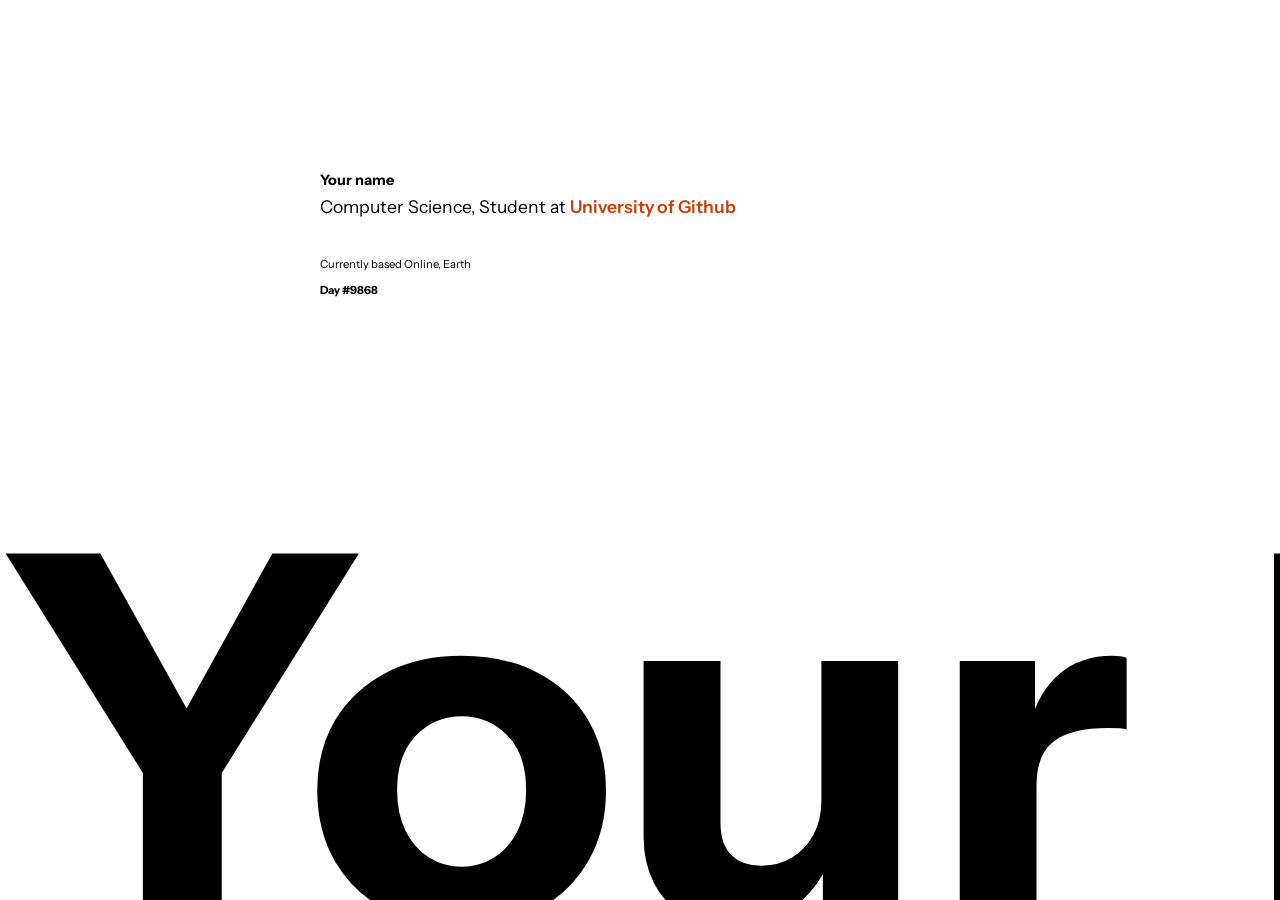
==== bouncing-portfolio/Index.html @ ccb4ac99 "First directory" ====
<html>
    <head>
        <title>Your name</title>

        <link rel="icon" href="titleIcon" type="image/x-icon">
        <link rel="stylesheet" type="text/css" href="style.css">
    </head>

    <body onload="init()">
        <section class="about">
            <h2>Your name</h2>
            <h3>Computer Science, Student at <a href=https://github.com/MurrayBuchanan>University of Github</a></h3>

            <p class="caption">Currently based Online, Earth</p>
            <p id="earth_time" class="overline">55.8617&deg; N, -4.2583&deg; E</p>
        </section>

        <div class="bounce">
            <h1>Your <b>Name</b></h1>
        </div>

        <script>
            // Edit these three numbers (month: 1 = January … 12 = December)
            const day = 1;
            const month = 12;
            const year = 1999;

            const MS_PER_DAY = 1000 * 60 * 60 * 24;

            function daysSinceBirth() {
                const today = new Date();
                const dob = new Date(year, month - 1, day);
                return Math.ceil((today - dob) / MS_PER_DAY);
            }

            function init() {
                document.getElementById('earth_time').innerHTML = "Day #" + daysSinceBirth();
            }
        </script>
    </body>
</html>
---- bouncing-portfolio/style.css ----
@import url('https://fonts.googleapis.com/css2?family=Instrument+Sans:ital,wght@0,400..700;1,400..700&display=swap');

html, body {
    margin: 0;
    padding: 0;
    width: 100vw;
    height: 100vh;
    overflow: hidden;
    font-family: "Instrument Sans", system-ui, sans-serif;
}

.bounce {
    position: fixed;
    inset: 0;
    display: flex;
    align-items: flex-end;
    justify-content: flex-start;
    overflow: hidden;
    pointer-events: none;
    color: black;
    z-index: 0;
}
h1 b {
    font-weight: 400;
}
.bounce h1 {
    pointer-events: none;
    font-weight: 700;
    white-space: nowrap;
    margin: 0;
    padding: 0;
    font-size: 40vw;
    line-height: 0.72;
    text-align: center;
    --bounce-y: 1.8vw; /* Nudge down so the painted letters meet the viewport edge */
    transform: translateX(0%) translateY(var(--bounce-y));
    animation: bounce 8s linear infinite alternate; /* Set the speed of the animation */
}

@keyframes bounce {
    0% {
        transform: translateX(10vw) translateY(var(--bounce-y)); /* Starting position of the text */
    }
    100% {
        transform: translateX(-110vw) translateY(var(--bounce-y)); /* Ending position of the text */
    }
}

section.about {
    position: relative;
    z-index: 1;
    width: 50vw;
    margin-top: 20vh;
    margin-left: auto;
    margin-right: auto;
}

h2 {
    font-size: 0.9em;
    line-height: 0em;
    font-weight: 700;
}
h3 {
    line-height: 1em;
    font-size: 1.1em;
    margin-bottom: 2.4em;
    font-weight: 400;
}
p.caption {
    font-size: 0.7em;
    font-weight: normal;
}
p.overline {
    font-size: 0.7em;
    font-weight: 700;
}

a, a:visited, a:active {
    text-decoration: none;
    color: black;
    font-weight: 600;
}

a:hover, a:link {
    color: #c2410c;
}

a:hover {
    text-decoration: underline;
}
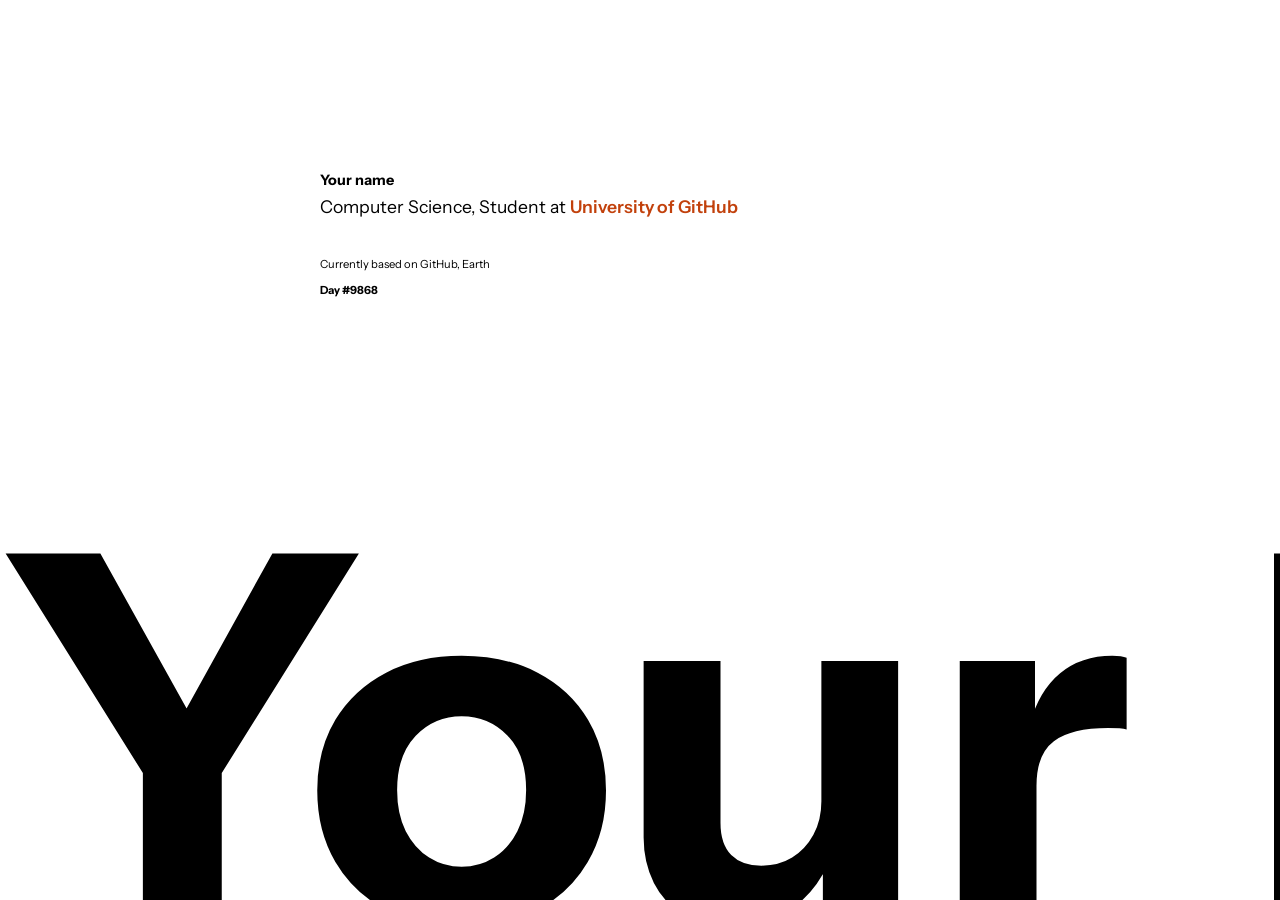
==== commit d718ea24: "Typewriter" ====
--- a/bouncing-portfolio/Index.html
+++ b/bouncing-portfolio/Index.html
@@ -9,9 +9,9 @@
     <body onload="init()">
         <section class="about">
             <h2>Your name</h2>
-            <h3>Computer Science, Student at <a href=https://github.com/MurrayBuchanan>University of Github</a></h3>
+            <h3>Computer Science, Student at <a href=https://github.com/MurrayBuchanan>University of GitHub</a></h3>
 
-            <p class="caption">Currently based Online, Earth</p>
+            <p class="caption">Currently based on GitHub, Earth</p>
             <p id="earth_time" class="overline">55.8617&deg; N, -4.2583&deg; E</p>
         </section>
 
